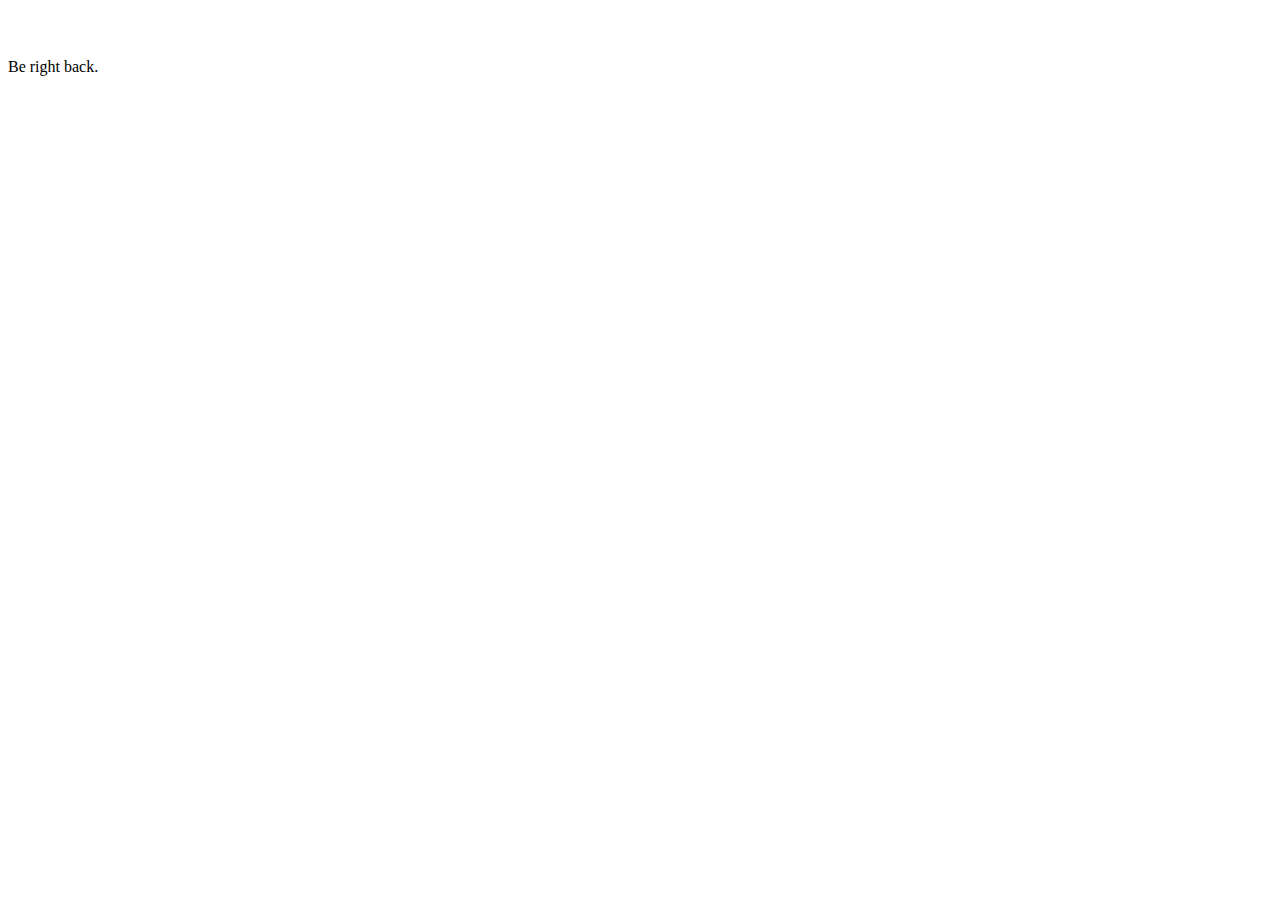
==== index.html @ 2c118b3a "Initial commit" ====
<!DOCTYPE html PUBLIC "-//W3C//DTD XHTML 1.0 Strict//EN"
	"http://www.w3.org/TR/xhtml1/DTD/xhtml1-strict.dtd">
    <html>
    <head>
    <title>katherine imogene hayden</title>
    <meta name="viewport" content="width=device-width, initial-scale=1.0">
	<meta http-equiv="Content-Type" content="text/html; charset=utf-8" />
	<meta name="description" content="personal website of katherine imogene hayden. learn about her professional and personal skills and interests." />
	<meta name="author" content="katherine imogene hayden" />
    <!-- styles -->
    <link href="assets/css/bootstrap.css" rel="stylesheet" media="screen">
		<style>
      body {
        padding-top: 50px; /* 60px to make the container go all the way to the bottom of the topbar */
      }
    </style>

	<!-- fav -->
	<link rel="shortcut icon" href="favicon.ico">
    </head>
    <body>

      Be right back.

    </body>
</html>
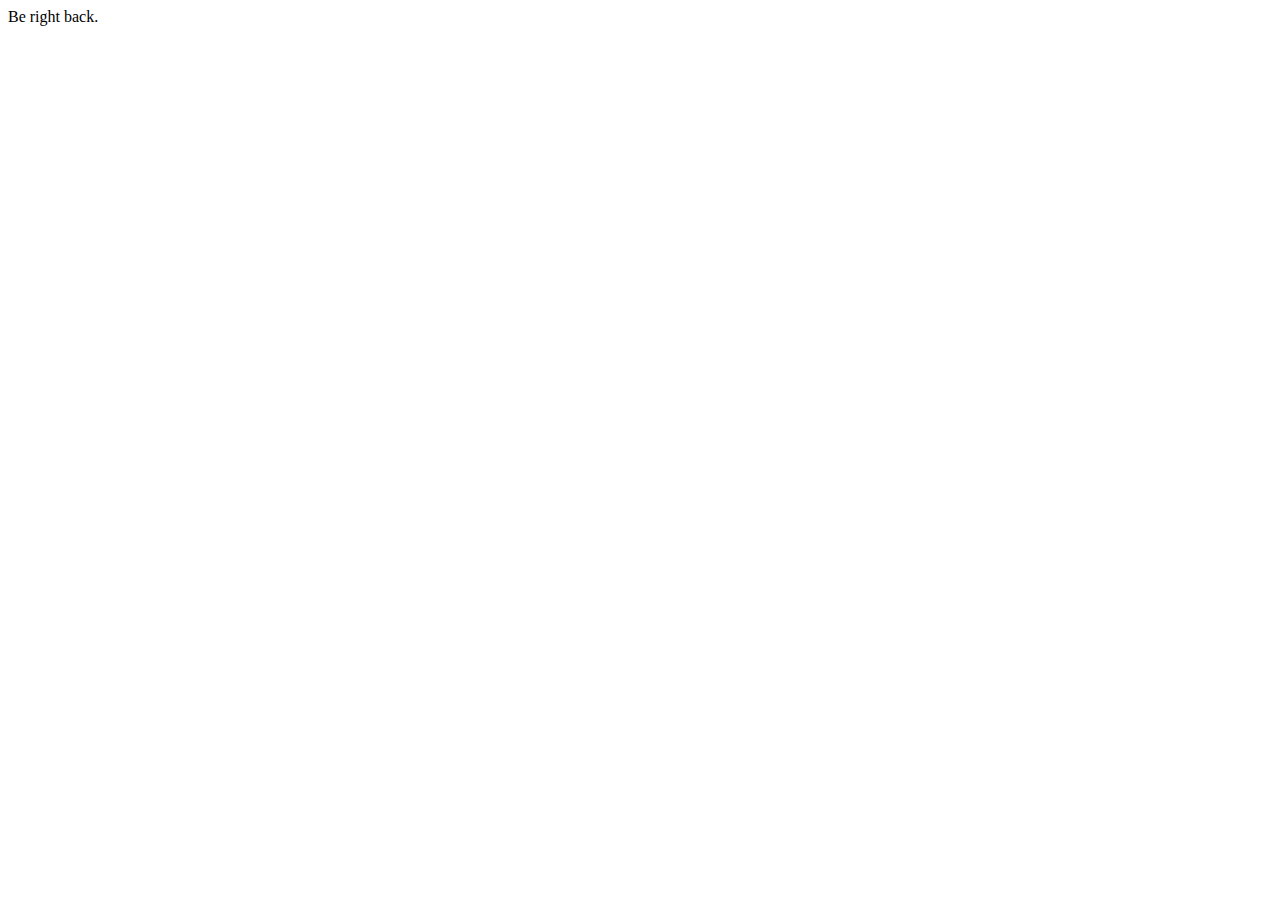
==== commit 65017d2a: "clean up <head> noise" ====
--- a/index.html
+++ b/index.html
@@ -8,16 +8,6 @@
 	<meta http-equiv="Content-Type" content="text/html; charset=utf-8" />
 	<meta name="description" content="personal website of katherine imogene hayden. learn about her professional and personal skills and interests." />
 	<meta name="author" content="katherine imogene hayden" />
-    <!-- styles -->
-    <link href="assets/css/bootstrap.css" rel="stylesheet" media="screen">
-		<style>
-      body {
-        padding-top: 50px; /* 60px to make the container go all the way to the bottom of the topbar */
-      }
-    </style>
-
-	<!-- fav -->
-	<link rel="shortcut icon" href="favicon.ico">
     </head>
     <body>
 
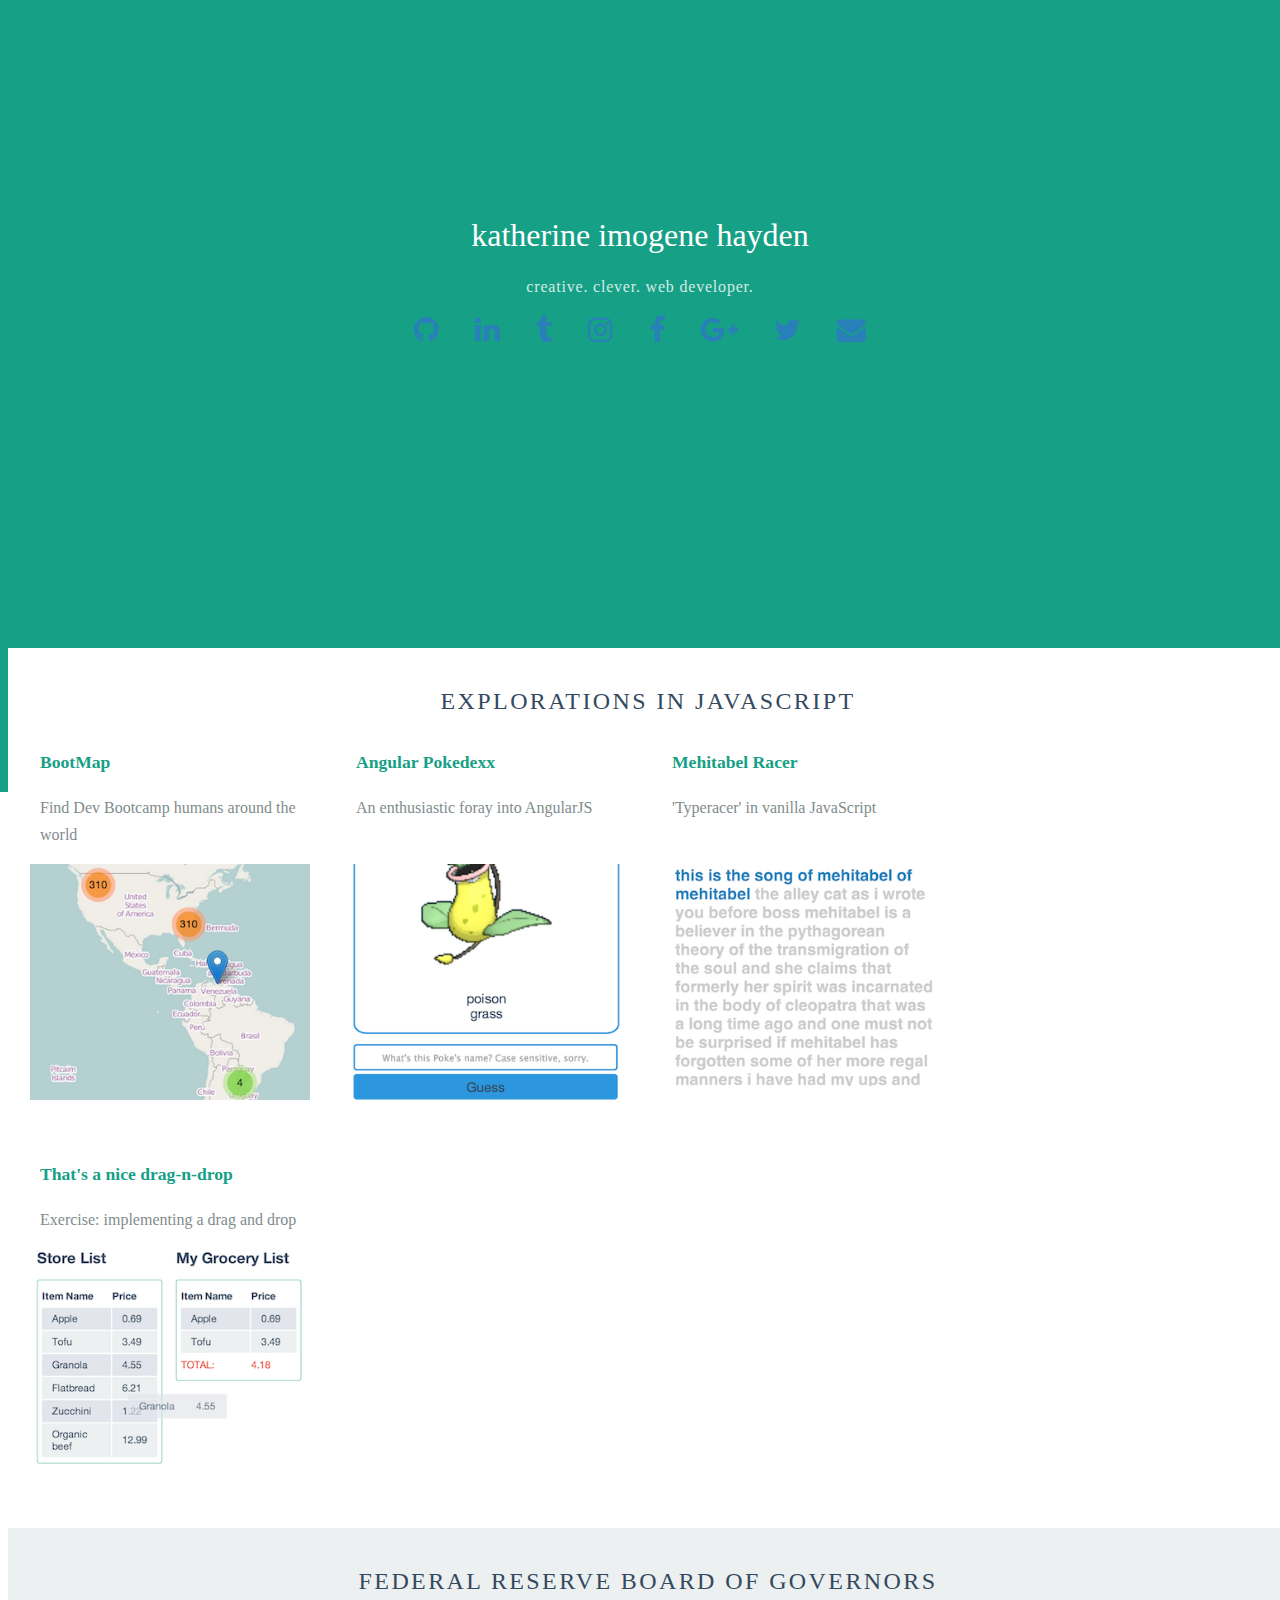
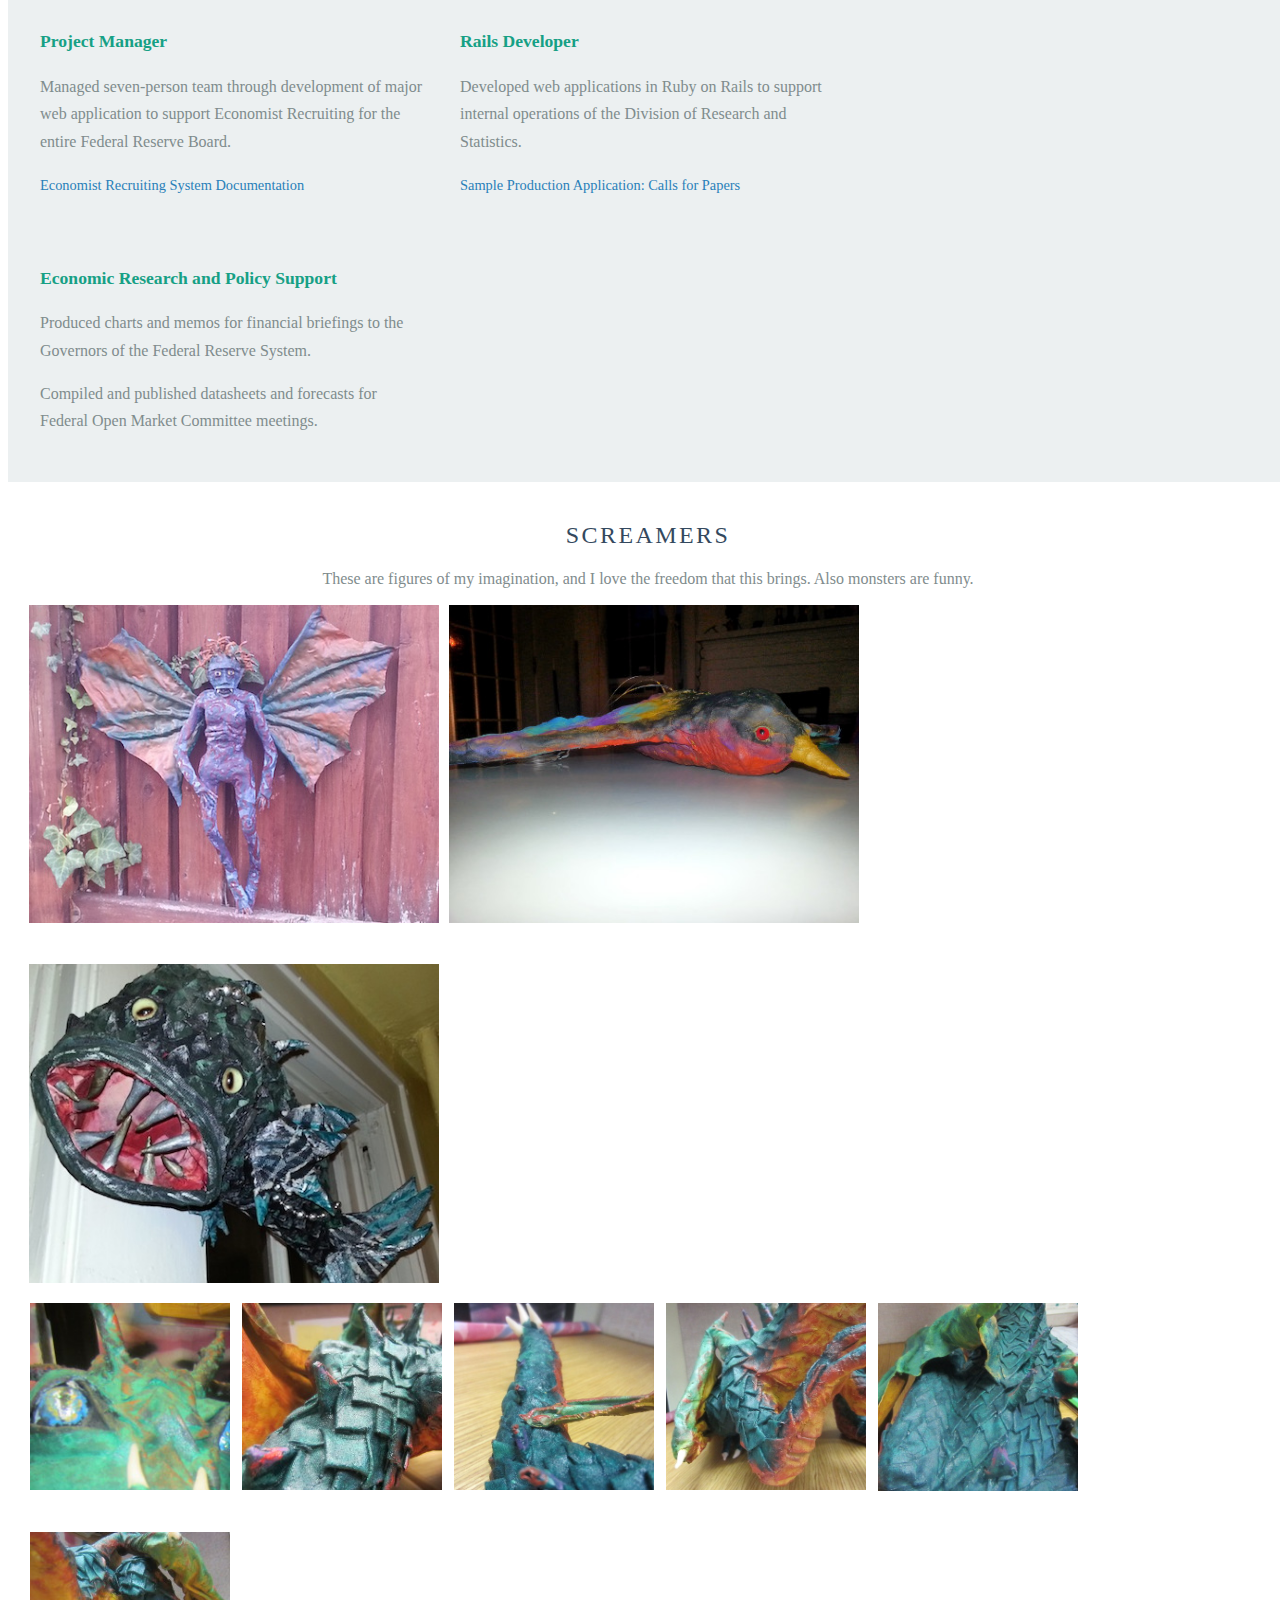
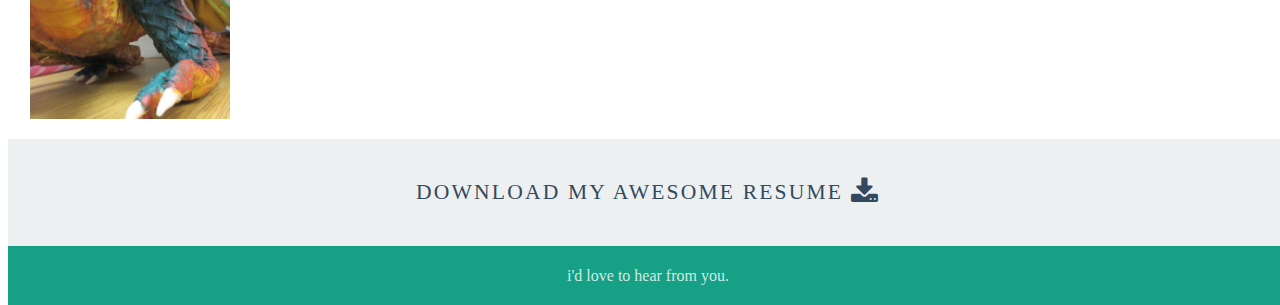
==== commit 289efc64: "rename working 'home' file to default 'index'" ====
--- a/index.html
+++ b/index.html
@@ -1,17 +1,172 @@
-
-    <!DOCTYPE html PUBLIC "-//W3C//DTD XHTML 1.0 Strict//EN"
-	"http://www.w3.org/TR/xhtml1/DTD/xhtml1-strict.dtd">
-    <html>
-    <head>
-    <title>katherine imogene hayden</title>
-    <meta name="viewport" content="width=device-width, initial-scale=1.0">
-	<meta http-equiv="Content-Type" content="text/html; charset=utf-8" />
-	<meta name="description" content="personal website of katherine imogene hayden. learn about her professional and personal skills and interests." />
-	<meta name="author" content="katherine imogene hayden" />
-    </head>
-    <body>
-
-      Be right back.
-
-    </body>
-</html>
+<!doctype html>
+<html lang="en">
+<head>
+    <meta charset="utf-8">
+    <meta name="viewport" content="width=device-width, initial-scale=1.0">
+    <meta name="description" content="katherine imogene hayden. creator. web developer. javascript junkie. ">
+
+    <title>katherine imogene hayden</title>
+
+    <link rel="stylesheet" href="http://yui.yahooapis.com/pure/0.4.2/pure-min.css">
+    <link rel="stylesheet" href="pure-marketing.css">
+    <link rel="stylesheet" href="kih.css">
+
+    <link rel="stylesheet" href="http://netdna.bootstrapcdn.com/font-awesome/4.0.3/css/font-awesome.css">
+
+</head>
+<body>
+
+
+    <div class="splash-container">
+        <div class="splash">
+            <h1 class="splash-head">katherine imogene hayden</h1>
+            <p class="splash-subhead">
+                creative. clever. web developer.
+            </p>
+            <ul>
+                <li><a href="https://github.com/katherineimogene" target='_blank'><i i class='fa fa-github fa-2x'></i></a></li>
+                <li><a href="https://www.linkedin.com/in/katherineimogene" target='_blank'><i i class='fa fa-linkedin fa-2x'></i></a></li>
+                <li><a href="http://katherineimogene.tumblr.com" target='_blank'><i i class='fa fa-tumblr fa-2x'></i></a></li>
+                <li><a href="http://instagram.com/katherineimogene" target='_blank'><i i class='fa fa-instagram fa-2x'></i></a></li>
+                <li><a href="https://www.facebook.com/katherine.hayden.528" target='_blank'><i i class='fa fa-facebook fa-2x'></i></a></li>
+                <li><a href="https://plus.google.com/+KatherineHayden0803" target='_blank'><i i class='fa fa-google-plus fa-2x'></i></a></li>
+                <li><a href="http://twitter.com/kihayden" target='_blank'><i i class='fa fa-twitter fa-2x'></i></a></li>
+                <li><a href="mailto:katherineimogene@gmail.com?subject=toujours gai"><i i class='fa fa-envelope fa-2x'></i></a></li>
+            </ul>
+        </div>
+    </div>
+
+    <div class="content-wrapper">
+
+     <div class="content">
+        <h2 class="content-head is-center shift-up-24">explorations in JavaScript</h2>
+
+        <div class="pure-g">
+            <div class="l-box pure-u-1 pure-u-med-1-2 pure-u-lrg-1-4">
+
+                <h3 class="content-subhead">
+                    BootMap
+                </h3>
+                <p>Find Dev Bootcamp humans around the world</p>
+                <a href="https://github.com/katherineimogene/BootMap"><img  class="screenshot" src="img/american_boots.png" alt="BootMap screenshot"></a>
+
+            </div>
+            <div class="l-box pure-u-1 pure-u-med-1-2 pure-u-lrg-1-4">
+                <h3 class="content-subhead">
+                    Angular Pokedexx
+                </h3>
+                <p>An enthusiastic foray into AngularJS</p>
+                <br>
+                <a href="https://github.com/katherineimogene/pokeangular"><img  class="screenshot" src="img/pokedexx.png" alt="pokedexx screenshot"></a>
+            </div>
+            <div class="l-box pure-u-1 pure-u-med-1-2 pure-u-lrg-1-4">
+                <h3 class="content-subhead">
+                    Mehitabel Racer
+                </h3>
+               <p>'Typeracer' in vanilla JavaScript</p><br>
+                <a href="https://github.com/katherineimogene/mehitabel-racer"><img class="screenshot" src="img/mehitabel.png" alt="typeracer screenshot"></a>
+           </div>
+           <div class="l-box pure-u-1 pure-u-med-1-2 pure-u-lrg-1-4">
+            <h3 class="content-subhead">
+                That's a nice drag-n-drop
+            </h3>
+            <p>
+               Exercise: implementing a drag and drop
+           </p>
+           <a href="https://github.com/katherineimogene/thats-a-nice-drag-n-drop"><img  class="screenshot" src="img/drag_drop_screenshot.png" alt="grocery list code"></a>
+       </div>
+   </div>
+</div>
+
+<div class="content ribbon">
+    <h2 class="content-head is-center shift-up-24">federal reserve board of governors</h2>
+
+    <div class="pure-g">
+        <div class="l-box pure-u-1 pure-u-med-1-2 pure-u-lrg-1-3">
+
+            <h3 class="content-subhead">
+                Project Manager
+            </h3>
+            <p>
+            Managed seven-person team through development of major web application to support Economist Recruiting for the entire Federal Reserve Board.
+            </p>
+            <a href="docs/economist_recruiting_system_documentation.pdf">Economist Recruiting System Documentation</a>
+        </div>
+        <div class="l-box pure-u-1 pure-u-med-1-2 pure-u-lrg-1-3">
+            <h3 class="content-subhead">
+                Rails Developer
+            </h3>
+            <p>
+                Developed web applications in Ruby on Rails to support internal operations of the Division of Research and Statistics.
+            </p>
+            <p><a href="docs/fed_sample_calls_for_papers.pdf">Sample Production Application: Calls for Papers</a></p>
+        </div>
+        <div class="l-box pure-u-1 pure-u-med-1-2 pure-u-lrg-1-3">
+            <h3 class="content-subhead">
+                Economic Research and Policy Support
+            </h3>
+            <p>Produced charts and memos for financial briefings to the Governors of the Federal Reserve System.</p>
+            <p>
+            Compiled and published datasheets and forecasts for Federal Open Market Committee meetings.
+            </p>
+        </div>
+
+    </div>
+</div>
+
+
+
+<div class="content">
+    <h2 class="content-head is-center shift-up-24">Screamers</h2>
+    <p class="screamer-text">These are figures of my imagination, and I love the freedom that this brings. Also monsters are funny. </p>
+
+    <div class="pure-g screamer-strip">
+        <div class="l-box pure-u-1 pure-u-med-1-2 pure-u-lrg-1-3">
+            <img class="showcase" src="img/fence_fairy.jpg">
+        </div>
+        <div class="l-box pure-u-1 pure-u-med-1-2 pure-u-lrg-1-3">
+            <img class="showcase" src="img/birds_eye_view.jpg">
+        </div>
+        <div class="l-box pure-u-1 pure-u-med-1-2 pure-u-lrg-1-3">
+            <img class="showcase" src="img/angler_fish.jpg">
+        </div>
+    </div>
+
+    <div class="pure-g screamer-strip">
+        <div class="l-box pure-u-1 pure-u-med-1-2 pure-u-lrg-1-6">
+            <img class="close-up" src="img/eye_closeup.jpg" alt="dragon eye closeup">
+        </div>
+        <div class="l-box pure-u-1 pure-u-med-1-2 pure-u-lrg-1-6">
+            <img class="close-up"  src="img/scale_closeup.jpg" alt="dragon scale closeup">
+        </div>
+        <div class="l-box pure-u-1 pure-u-med-1-2 pure-u-lrg-1-6">
+           <img class="close-up"  src="img/tail_closeup.jpg" alt="dragon tail closeup">
+       </div>
+       <div class="l-box pure-u-1 pure-u-med-1-2 pure-u-lrg-1-6">
+           <img class="close-up"  src="img/arm_closeup.jpg" alt="dragon arm closeup">
+       </div>
+       <div class="l-box pure-u-1 pure-u-med-1-2 pure-u-lrg-1-6">
+          <img class="close-up"  src="img/backside_closeup.jpg" alt="dragon backside closeup">
+      </div>
+      <div class="l-box pure-u-1 pure-u-med-1-2 pure-u-lrg-1-6">
+        <img class="close-up"  src="img/foot_closeup.jpg" alt="dragon foot closeup">
+    </div>
+</div>
+</div>
+
+<div class="content ribbon">
+    <a href="docs/katherine_imogene_hayden_resume.pdf"><h2 class="content-head is-center shift-up-24 resume">Download my awesome resume <i class="fa fa-download fa-lg"></i></h2></a>
+
+</div>
+
+<div class="footer l-box is-center">
+   i'd love to hear from you.
+</div>
+
+</div>
+
+</body>
+</html>
+
+
+
--- a/pure-marketing.css
+++ b/pure-marketing.css
@@ -0,0 +1,1140 @@
+@media screen and (min-width: 35.5em) {
+    .pure-u-sm-1,
+    .pure-u-sm-1-1,
+    .pure-u-sm-1-2,
+    .pure-u-sm-1-3,
+    .pure-u-sm-2-3,
+    .pure-u-sm-1-4,
+    .pure-u-sm-3-4,
+    .pure-u-sm-1-5,
+    .pure-u-sm-2-5,
+    .pure-u-sm-3-5,
+    .pure-u-sm-4-5,
+    .pure-u-sm-5-5,
+    .pure-u-sm-1-6,
+    .pure-u-sm-5-6,
+    .pure-u-sm-1-8,
+    .pure-u-sm-3-8,
+    .pure-u-sm-5-8,
+    .pure-u-sm-7-8,
+    .pure-u-sm-1-12,
+    .pure-u-sm-5-12,
+    .pure-u-sm-7-12,
+    .pure-u-sm-11-12,
+    .pure-u-sm-1-24,
+    .pure-u-sm-2-24,
+    .pure-u-sm-3-24,
+    .pure-u-sm-4-24,
+    .pure-u-sm-5-24,
+    .pure-u-sm-6-24,
+    .pure-u-sm-7-24,
+    .pure-u-sm-8-24,
+    .pure-u-sm-9-24,
+    .pure-u-sm-10-24,
+    .pure-u-sm-11-24,
+    .pure-u-sm-12-24,
+    .pure-u-sm-13-24,
+    .pure-u-sm-14-24,
+    .pure-u-sm-15-24,
+    .pure-u-sm-16-24,
+    .pure-u-sm-17-24,
+    .pure-u-sm-18-24,
+    .pure-u-sm-19-24,
+    .pure-u-sm-20-24,
+    .pure-u-sm-21-24,
+    .pure-u-sm-22-24,
+    .pure-u-sm-23-24,
+    .pure-u-sm-24-24 {
+        display: inline-block;
+        *display: inline;
+        zoom: 1;
+        letter-spacing: normal;
+        word-spacing: normal;
+        vertical-align: top;
+        text-rendering: auto;
+    }
+
+    .pure-u-sm-1-24 {
+        width: 4.1667%;
+        *width: 4.1357%;
+    }
+
+    .pure-u-sm-1-12,
+    .pure-u-sm-2-24 {
+        width: 8.3333%;
+        *width: 8.3023%;
+    }
+
+    .pure-u-sm-1-8,
+    .pure-u-sm-3-24 {
+        width: 12.5000%;
+        *width: 12.4690%;
+    }
+
+    .pure-u-sm-1-6,
+    .pure-u-sm-4-24 {
+        width: 16.6667%;
+        *width: 16.6357%;
+    }
+
+    .pure-u-sm-1-5 {
+        width: 20%;
+        *width: 19.9690%;
+    }
+
+    .pure-u-sm-5-24 {
+        width: 20.8333%;
+        *width: 20.8023%;
+    }
+
+    .pure-u-sm-1-4,
+    .pure-u-sm-6-24 {
+        width: 25%;
+        *width: 24.9690%;
+    }
+
+    .pure-u-sm-7-24 {
+        width: 29.1667%;
+        *width: 29.1357%;
+    }
+
+    .pure-u-sm-1-3,
+    .pure-u-sm-8-24 {
+        width: 33.3333%;
+        *width: 33.3023%;
+    }
+
+    .pure-u-sm-3-8,
+    .pure-u-sm-9-24 {
+        width: 37.5000%;
+        *width: 37.4690%;
+    }
+
+    .pure-u-sm-2-5 {
+        width: 40%;
+        *width: 39.9690%;
+    }
+
+    .pure-u-sm-5-12,
+    .pure-u-sm-10-24 {
+        width: 41.6667%;
+        *width: 41.6357%;
+    }
+
+    .pure-u-sm-11-24 {
+        width: 45.8333%;
+        *width: 45.8023%;
+    }
+
+    .pure-u-sm-1-2,
+    .pure-u-sm-12-24 {
+        width: 50%;
+        *width: 49.9690%;
+    }
+
+    .pure-u-sm-13-24 {
+        width: 54.1667%;
+        *width: 54.1357%;
+    }
+
+    .pure-u-sm-7-12,
+    .pure-u-sm-14-24 {
+        width: 58.3333%;
+        *width: 58.3023%;
+    }
+
+    .pure-u-sm-3-5 {
+        width: 60%;
+        *width: 59.9690%;
+    }
+
+    .pure-u-sm-5-8,
+    .pure-u-sm-15-24 {
+        width: 62.5000%;
+        *width: 62.4690%;
+    }
+
+    .pure-u-sm-2-3,
+    .pure-u-sm-16-24 {
+        width: 66.6667%;
+        *width: 66.6357%;
+    }
+
+    .pure-u-sm-17-24 {
+        width: 70.8333%;
+        *width: 70.8023%;
+    }
+
+    .pure-u-sm-3-4,
+    .pure-u-sm-18-24 {
+        width: 75%;
+        *width: 74.9690%;
+    }
+
+    .pure-u-sm-19-24 {
+        width: 79.1667%;
+        *width: 79.1357%;
+    }
+
+    .pure-u-sm-4-5 {
+        width: 80%;
+        *width: 79.9690%;
+    }
+
+    .pure-u-sm-5-6,
+    .pure-u-sm-20-24 {
+        width: 83.3333%;
+        *width: 83.3023%;
+    }
+
+    .pure-u-sm-7-8,
+    .pure-u-sm-21-24 {
+        width: 87.5000%;
+        *width: 87.4690%;
+    }
+
+    .pure-u-sm-11-12,
+    .pure-u-sm-22-24 {
+        width: 91.6667%;
+        *width: 91.6357%;
+    }
+
+    .pure-u-sm-23-24 {
+        width: 95.8333%;
+        *width: 95.8023%;
+    }
+
+    .pure-u-sm-1,
+    .pure-u-sm-1-1,
+    .pure-u-sm-5-5,
+    .pure-u-sm-24-24 {
+        width: 100%;
+    }
+}
+
+@media screen and (min-width: 48em) {
+    .pure-u-med-1,
+    .pure-u-med-1-1,
+    .pure-u-med-1-2,
+    .pure-u-med-1-3,
+    .pure-u-med-2-3,
+    .pure-u-med-1-4,
+    .pure-u-med-3-4,
+    .pure-u-med-1-5,
+    .pure-u-med-2-5,
+    .pure-u-med-3-5,
+    .pure-u-med-4-5,
+    .pure-u-med-5-5,
+    .pure-u-med-1-6,
+    .pure-u-med-5-6,
+    .pure-u-med-1-8,
+    .pure-u-med-3-8,
+    .pure-u-med-5-8,
+    .pure-u-med-7-8,
+    .pure-u-med-1-12,
+    .pure-u-med-5-12,
+    .pure-u-med-7-12,
+    .pure-u-med-11-12,
+    .pure-u-med-1-24,
+    .pure-u-med-2-24,
+    .pure-u-med-3-24,
+    .pure-u-med-4-24,
+    .pure-u-med-5-24,
+    .pure-u-med-6-24,
+    .pure-u-med-7-24,
+    .pure-u-med-8-24,
+    .pure-u-med-9-24,
+    .pure-u-med-10-24,
+    .pure-u-med-11-24,
+    .pure-u-med-12-24,
+    .pure-u-med-13-24,
+    .pure-u-med-14-24,
+    .pure-u-med-15-24,
+    .pure-u-med-16-24,
+    .pure-u-med-17-24,
+    .pure-u-med-18-24,
+    .pure-u-med-19-24,
+    .pure-u-med-20-24,
+    .pure-u-med-21-24,
+    .pure-u-med-22-24,
+    .pure-u-med-23-24,
+    .pure-u-med-24-24 {
+        display: inline-block;
+        *display: inline;
+        zoom: 1;
+        letter-spacing: normal;
+        word-spacing: normal;
+        vertical-align: top;
+        text-rendering: auto;
+    }
+
+    .pure-u-med-1-24 {
+        width: 4.1667%;
+        *width: 4.1357%;
+    }
+
+    .pure-u-med-1-12,
+    .pure-u-med-2-24 {
+        width: 8.3333%;
+        *width: 8.3023%;
+    }
+
+    .pure-u-med-1-8,
+    .pure-u-med-3-24 {
+        width: 12.5000%;
+        *width: 12.4690%;
+    }
+
+    .pure-u-med-1-6,
+    .pure-u-med-4-24 {
+        width: 16.6667%;
+        *width: 16.6357%;
+    }
+
+    .pure-u-med-1-5 {
+        width: 20%;
+        *width: 19.9690%;
+    }
+
+    .pure-u-med-5-24 {
+        width: 20.8333%;
+        *width: 20.8023%;
+    }
+
+    .pure-u-med-1-4,
+    .pure-u-med-6-24 {
+        width: 25%;
+        *width: 24.9690%;
+    }
+
+    .pure-u-med-7-24 {
+        width: 29.1667%;
+        *width: 29.1357%;
+    }
+
+    .pure-u-med-1-3,
+    .pure-u-med-8-24 {
+        width: 33.3333%;
+        *width: 33.3023%;
+    }
+
+    .pure-u-med-3-8,
+    .pure-u-med-9-24 {
+        width: 37.5000%;
+        *width: 37.4690%;
+    }
+
+    .pure-u-med-2-5 {
+        width: 40%;
+        *width: 39.9690%;
+    }
+
+    .pure-u-med-5-12,
+    .pure-u-med-10-24 {
+        width: 41.6667%;
+        *width: 41.6357%;
+    }
+
+    .pure-u-med-11-24 {
+        width: 45.8333%;
+        *width: 45.8023%;
+    }
+
+    .pure-u-med-1-2,
+    .pure-u-med-12-24 {
+        width: 50%;
+        *width: 49.9690%;
+    }
+
+    .pure-u-med-13-24 {
+        width: 54.1667%;
+        *width: 54.1357%;
+    }
+
+    .pure-u-med-7-12,
+    .pure-u-med-14-24 {
+        width: 58.3333%;
+        *width: 58.3023%;
+    }
+
+    .pure-u-med-3-5 {
+        width: 60%;
+        *width: 59.9690%;
+    }
+
+    .pure-u-med-5-8,
+    .pure-u-med-15-24 {
+        width: 62.5000%;
+        *width: 62.4690%;
+    }
+
+    .pure-u-med-2-3,
+    .pure-u-med-16-24 {
+        width: 66.6667%;
+        *width: 66.6357%;
+    }
+
+    .pure-u-med-17-24 {
+        width: 70.8333%;
+        *width: 70.8023%;
+    }
+
+    .pure-u-med-3-4,
+    .pure-u-med-18-24 {
+        width: 75%;
+        *width: 74.9690%;
+    }
+
+    .pure-u-med-19-24 {
+        width: 79.1667%;
+        *width: 79.1357%;
+    }
+
+    .pure-u-med-4-5 {
+        width: 80%;
+        *width: 79.9690%;
+    }
+
+    .pure-u-med-5-6,
+    .pure-u-med-20-24 {
+        width: 83.3333%;
+        *width: 83.3023%;
+    }
+
+    .pure-u-med-7-8,
+    .pure-u-med-21-24 {
+        width: 87.5000%;
+        *width: 87.4690%;
+    }
+
+    .pure-u-med-11-12,
+    .pure-u-med-22-24 {
+        width: 91.6667%;
+        *width: 91.6357%;
+    }
+
+    .pure-u-med-23-24 {
+        width: 95.8333%;
+        *width: 95.8023%;
+    }
+
+    .pure-u-med-1,
+    .pure-u-med-1-1,
+    .pure-u-med-5-5,
+    .pure-u-med-24-24 {
+        width: 100%;
+    }
+}
+
+@media screen and (min-width: 58em) {
+    .pure-u-lrg-1,
+    .pure-u-lrg-1-1,
+    .pure-u-lrg-1-2,
+    .pure-u-lrg-1-3,
+    .pure-u-lrg-2-3,
+    .pure-u-lrg-1-4,
+    .pure-u-lrg-3-4,
+    .pure-u-lrg-1-5,
+    .pure-u-lrg-2-5,
+    .pure-u-lrg-3-5,
+    .pure-u-lrg-4-5,
+    .pure-u-lrg-5-5,
+    .pure-u-lrg-1-6,
+    .pure-u-lrg-5-6,
+    .pure-u-lrg-1-8,
+    .pure-u-lrg-3-8,
+    .pure-u-lrg-5-8,
+    .pure-u-lrg-7-8,
+    .pure-u-lrg-1-12,
+    .pure-u-lrg-5-12,
+    .pure-u-lrg-7-12,
+    .pure-u-lrg-11-12,
+    .pure-u-lrg-1-24,
+    .pure-u-lrg-2-24,
+    .pure-u-lrg-3-24,
+    .pure-u-lrg-4-24,
+    .pure-u-lrg-5-24,
+    .pure-u-lrg-6-24,
+    .pure-u-lrg-7-24,
+    .pure-u-lrg-8-24,
+    .pure-u-lrg-9-24,
+    .pure-u-lrg-10-24,
+    .pure-u-lrg-11-24,
+    .pure-u-lrg-12-24,
+    .pure-u-lrg-13-24,
+    .pure-u-lrg-14-24,
+    .pure-u-lrg-15-24,
+    .pure-u-lrg-16-24,
+    .pure-u-lrg-17-24,
+    .pure-u-lrg-18-24,
+    .pure-u-lrg-19-24,
+    .pure-u-lrg-20-24,
+    .pure-u-lrg-21-24,
+    .pure-u-lrg-22-24,
+    .pure-u-lrg-23-24,
+    .pure-u-lrg-24-24 {
+        display: inline-block;
+        *display: inline;
+        zoom: 1;
+        letter-spacing: normal;
+        word-spacing: normal;
+        vertical-align: top;
+        text-rendering: auto;
+    }
+
+    .pure-u-lrg-1-24 {
+        width: 4.1667%;
+        *width: 4.1357%;
+    }
+
+    .pure-u-lrg-1-12,
+    .pure-u-lrg-2-24 {
+        width: 8.3333%;
+        *width: 8.3023%;
+    }
+
+    .pure-u-lrg-1-8,
+    .pure-u-lrg-3-24 {
+        width: 12.5000%;
+        *width: 12.4690%;
+    }
+
+    .pure-u-lrg-1-6,
+    .pure-u-lrg-4-24 {
+        width: 16.6667%;
+        *width: 16.6357%;
+    }
+
+    .pure-u-lrg-1-5 {
+        width: 20%;
+        *width: 19.9690%;
+    }
+
+    .pure-u-lrg-5-24 {
+        width: 20.8333%;
+        *width: 20.8023%;
+    }
+
+    .pure-u-lrg-1-4,
+    .pure-u-lrg-6-24 {
+        width: 25%;
+        *width: 24.9690%;
+    }
+
+    .pure-u-lrg-7-24 {
+        width: 29.1667%;
+        *width: 29.1357%;
+    }
+
+    .pure-u-lrg-1-3,
+    .pure-u-lrg-8-24 {
+        width: 33.3333%;
+        *width: 33.3023%;
+    }
+
+    .pure-u-lrg-3-8,
+    .pure-u-lrg-9-24 {
+        width: 37.5000%;
+        *width: 37.4690%;
+    }
+
+    .pure-u-lrg-2-5 {
+        width: 40%;
+        *width: 39.9690%;
+    }
+
+    .pure-u-lrg-5-12,
+    .pure-u-lrg-10-24 {
+        width: 41.6667%;
+        *width: 41.6357%;
+    }
+
+    .pure-u-lrg-11-24 {
+        width: 45.8333%;
+        *width: 45.8023%;
+    }
+
+    .pure-u-lrg-1-2,
+    .pure-u-lrg-12-24 {
+        width: 50%;
+        *width: 49.9690%;
+    }
+
+    .pure-u-lrg-13-24 {
+        width: 54.1667%;
+        *width: 54.1357%;
+    }
+
+    .pure-u-lrg-7-12,
+    .pure-u-lrg-14-24 {
+        width: 58.3333%;
+        *width: 58.3023%;
+    }
+
+    .pure-u-lrg-3-5 {
+        width: 60%;
+        *width: 59.9690%;
+    }
+
+    .pure-u-lrg-5-8,
+    .pure-u-lrg-15-24 {
+        width: 62.5000%;
+        *width: 62.4690%;
+    }
+
+    .pure-u-lrg-2-3,
+    .pure-u-lrg-16-24 {
+        width: 66.6667%;
+        *width: 66.6357%;
+    }
+
+    .pure-u-lrg-17-24 {
+        width: 70.8333%;
+        *width: 70.8023%;
+    }
+
+    .pure-u-lrg-3-4,
+    .pure-u-lrg-18-24 {
+        width: 75%;
+        *width: 74.9690%;
+    }
+
+    .pure-u-lrg-19-24 {
+        width: 79.1667%;
+        *width: 79.1357%;
+    }
+
+    .pure-u-lrg-4-5 {
+        width: 80%;
+        *width: 79.9690%;
+    }
+
+    .pure-u-lrg-5-6,
+    .pure-u-lrg-20-24 {
+        width: 83.3333%;
+        *width: 83.3023%;
+    }
+
+    .pure-u-lrg-7-8,
+    .pure-u-lrg-21-24 {
+        width: 87.5000%;
+        *width: 87.4690%;
+    }
+
+    .pure-u-lrg-11-12,
+    .pure-u-lrg-22-24 {
+        width: 91.6667%;
+        *width: 91.6357%;
+    }
+
+    .pure-u-lrg-23-24 {
+        width: 95.8333%;
+        *width: 95.8023%;
+    }
+
+    .pure-u-lrg-1,
+    .pure-u-lrg-1-1,
+    .pure-u-lrg-5-5,
+    .pure-u-lrg-24-24 {
+        width: 100%;
+    }
+}
+
+@media screen and (min-width: 75em) {
+    .pure-u-xl-1,
+    .pure-u-xl-1-1,
+    .pure-u-xl-1-2,
+    .pure-u-xl-1-3,
+    .pure-u-xl-2-3,
+    .pure-u-xl-1-4,
+    .pure-u-xl-3-4,
+    .pure-u-xl-1-5,
+    .pure-u-xl-2-5,
+    .pure-u-xl-3-5,
+    .pure-u-xl-4-5,
+    .pure-u-xl-5-5,
+    .pure-u-xl-1-6,
+    .pure-u-xl-5-6,
+    .pure-u-xl-1-8,
+    .pure-u-xl-3-8,
+    .pure-u-xl-5-8,
+    .pure-u-xl-7-8,
+    .pure-u-xl-1-12,
+    .pure-u-xl-5-12,
+    .pure-u-xl-7-12,
+    .pure-u-xl-11-12,
+    .pure-u-xl-1-24,
+    .pure-u-xl-2-24,
+    .pure-u-xl-3-24,
+    .pure-u-xl-4-24,
+    .pure-u-xl-5-24,
+    .pure-u-xl-6-24,
+    .pure-u-xl-7-24,
+    .pure-u-xl-8-24,
+    .pure-u-xl-9-24,
+    .pure-u-xl-10-24,
+    .pure-u-xl-11-24,
+    .pure-u-xl-12-24,
+    .pure-u-xl-13-24,
+    .pure-u-xl-14-24,
+    .pure-u-xl-15-24,
+    .pure-u-xl-16-24,
+    .pure-u-xl-17-24,
+    .pure-u-xl-18-24,
+    .pure-u-xl-19-24,
+    .pure-u-xl-20-24,
+    .pure-u-xl-21-24,
+    .pure-u-xl-22-24,
+    .pure-u-xl-23-24,
+    .pure-u-xl-24-24 {
+        display: inline-block;
+        *display: inline;
+        zoom: 1;
+        letter-spacing: normal;
+        word-spacing: normal;
+        vertical-align: top;
+        text-rendering: auto;
+    }
+
+    .pure-u-xl-1-24 {
+        width: 4.1667%;
+        *width: 4.1357%;
+    }
+
+    .pure-u-xl-1-12,
+    .pure-u-xl-2-24 {
+        width: 8.3333%;
+        *width: 8.3023%;
+    }
+
+    .pure-u-xl-1-8,
+    .pure-u-xl-3-24 {
+        width: 12.5000%;
+        *width: 12.4690%;
+    }
+
+    .pure-u-xl-1-6,
+    .pure-u-xl-4-24 {
+        width: 16.6667%;
+        *width: 16.6357%;
+    }
+
+    .pure-u-xl-1-5 {
+        width: 20%;
+        *width: 19.9690%;
+    }
+
+    .pure-u-xl-5-24 {
+        width: 20.8333%;
+        *width: 20.8023%;
+    }
+
+    .pure-u-xl-1-4,
+    .pure-u-xl-6-24 {
+        width: 25%;
+        *width: 24.9690%;
+    }
+
+    .pure-u-xl-7-24 {
+        width: 29.1667%;
+        *width: 29.1357%;
+    }
+
+    .pure-u-xl-1-3,
+    .pure-u-xl-8-24 {
+        width: 33.3333%;
+        *width: 33.3023%;
+    }
+
+    .pure-u-xl-3-8,
+    .pure-u-xl-9-24 {
+        width: 37.5000%;
+        *width: 37.4690%;
+    }
+
+    .pure-u-xl-2-5 {
+        width: 40%;
+        *width: 39.9690%;
+    }
+
+    .pure-u-xl-5-12,
+    .pure-u-xl-10-24 {
+        width: 41.6667%;
+        *width: 41.6357%;
+    }
+
+    .pure-u-xl-11-24 {
+        width: 45.8333%;
+        *width: 45.8023%;
+    }
+
+    .pure-u-xl-1-2,
+    .pure-u-xl-12-24 {
+        width: 50%;
+        *width: 49.9690%;
+    }
+
+    .pure-u-xl-13-24 {
+        width: 54.1667%;
+        *width: 54.1357%;
+    }
+
+    .pure-u-xl-7-12,
+    .pure-u-xl-14-24 {
+        width: 58.3333%;
+        *width: 58.3023%;
+    }
+
+    .pure-u-xl-3-5 {
+        width: 60%;
+        *width: 59.9690%;
+    }
+
+    .pure-u-xl-5-8,
+    .pure-u-xl-15-24 {
+        width: 62.5000%;
+        *width: 62.4690%;
+    }
+
+    .pure-u-xl-2-3,
+    .pure-u-xl-16-24 {
+        width: 66.6667%;
+        *width: 66.6357%;
+    }
+
+    .pure-u-xl-17-24 {
+        width: 70.8333%;
+        *width: 70.8023%;
+    }
+
+    .pure-u-xl-3-4,
+    .pure-u-xl-18-24 {
+        width: 75%;
+        *width: 74.9690%;
+    }
+
+    .pure-u-xl-19-24 {
+        width: 79.1667%;
+        *width: 79.1357%;
+    }
+
+    .pure-u-xl-4-5 {
+        width: 80%;
+        *width: 79.9690%;
+    }
+
+    .pure-u-xl-5-6,
+    .pure-u-xl-20-24 {
+        width: 83.3333%;
+        *width: 83.3023%;
+    }
+
+    .pure-u-xl-7-8,
+    .pure-u-xl-21-24 {
+        width: 87.5000%;
+        *width: 87.4690%;
+    }
+
+    .pure-u-xl-11-12,
+    .pure-u-xl-22-24 {
+        width: 91.6667%;
+        *width: 91.6357%;
+    }
+
+    .pure-u-xl-23-24 {
+        width: 95.8333%;
+        *width: 95.8023%;
+    }
+
+    .pure-u-xl-1,
+    .pure-u-xl-1-1,
+    .pure-u-xl-5-5,
+    .pure-u-xl-24-24 {
+        width: 100%;
+    }
+}
+* {
+    -webkit-box-sizing: border-box;
+    -moz-box-sizing: border-box;
+    box-sizing: border-box;
+}
+
+/*
+ * -- BASE STYLES --
+ * Most of these are inherited from Base, but I want to change a few.
+ */
+body {
+    line-height: 1.7em;
+    color: #7f8c8d;
+    font-size: 13px;
+}
+
+h1,
+h2,
+h3,
+h4,
+h5,
+h6,
+label {
+    color: #34495e;
+}
+
+.pure-img-responsive {
+    max-width: 100%;
+    height: auto;
+}
+
+/*
+ * -- LAYOUT STYLES --
+ * These are some useful classes which I will need
+ */
+.l-box {
+    padding: 1em;
+}
+
+.l-box-lrg {
+    padding: 2em;
+    border-bottom: 1px solid rgba(0,0,0,0.1);
+}
+
+.is-center {
+    text-align: center;
+}
+
+
+
+/*
+ * -- PURE FORM STYLES --
+ * Style the form inputs and labels
+ */
+.pure-form label {
+    margin: 1em 0 0;
+    font-weight: bold;
+    font-size: 100%;
+}
+
+.pure-form input[type] {
+    border: 2px solid #ddd;
+    box-shadow: none;
+    font-size: 100%;
+    width: 100%;
+    margin-bottom: 1em;
+}
+
+/*
+ * -- PURE BUTTON STYLES --
+ * I want my pure-button elements to look a little different
+ */
+.pure-button {
+    background-color: #1f8dd6;
+    color: white;
+    padding: 0.5em 2em;
+    border-radius: 5px;
+}
+
+a.pure-button-primary {
+    background: white;
+    color: #1f8dd6;
+    border-radius: 5px;
+    font-size: 120%;
+}
+
+
+/*
+ * -- MENU STYLES --
+ * I want to customize how my .pure-menu looks at the top of the page
+ */
+
+.home-menu {
+    padding: 0.5em;
+    text-align: center;
+    box-shadow: 0 1px 1px rgba(0,0,0, 0.10);
+}
+.home-menu.pure-menu-open {
+    background: #2d3e50;
+}
+.pure-menu.pure-menu-open.pure-menu-fixed {
+    /* Fixed menus normally have a border at the bottom. */
+    border-bottom: none;
+    /* I need a higher z-index here because of the scroll-over effect. */
+    z-index: 4;
+}
+
+.home-menu .pure-menu-heading {
+    color: white;
+    font-weight: 400;
+    font-size: 120%;
+}
+
+.home-menu .pure-menu-selected a {
+    color: white;
+}
+
+.home-menu a {
+    color: #6FBEF3;
+}
+.home-menu li a:hover,
+.home-menu li a:focus {
+    background: none;
+    border: none;
+    color: #AECFE5;
+}
+
+
+/*
+ * -- SPLASH STYLES --
+ * This is the blue top section that appears on the page.
+ */
+
+.splash-container {
+    background: #16a085;
+    z-index: 1;
+    overflow: hidden;
+    /* The following styles are required for the "scroll-over" effect */
+    width: 100%;
+    height: 88%;
+    top: 0;
+    left: 0;
+    position: fixed !important;
+}
+
+.splash {
+    /* absolute center .splash within .splash-container */
+    width: 80%;
+    height: 50%;
+    margin: auto;
+    position: absolute;
+    top: 0; left: 0; bottom: 0; right: 0;
+    text-align: center;
+    /*text-transform: uppercase;*/
+}
+
+/* This is the main heading that appears on the blue section */
+.splash-head {
+    font-size: 20px;
+    font-weight: bold;
+    color: white;
+    padding: 1em;
+    font-weight: 100;
+    border-radius: 5px;
+    line-height: 1em;
+}
+
+/* This is the subheading that appears on the blue section */
+.splash-subhead {
+    color: white;
+    letter-spacing: 0.05em;
+    opacity: 0.8;
+}
+
+/*
+ * -- CONTENT STYLES --
+ * This represents the content area (everything below the blue section)
+ */
+.content-wrapper {
+    /* These styles are required for the "scroll-over" effect */
+    position: absolute;
+    top: 72%;
+    width: 100%;
+    min-height: 12%;
+    z-index: 2;
+    background: white;
+
+}
+
+/* This is the class used for the main content headers (<h2>) */
+.content-head {
+    font-weight: 400;
+    text-transform: uppercase;
+    letter-spacing: 0.1em;
+    margin: 2em 0 1em;
+}
+
+/* This is a modifier class used when the content-head is inside a ribbon */
+.content-head-ribbon {
+    color: white;
+}
+
+/* This is the class used for the content sub-headers (<h3>) */
+.content-subhead {
+    color: #16a085;
+}
+
+.content-subhead i {
+    margin-right: 7px;
+}
+
+/* This is the class used for the dark-background areas. */
+.ribbon {
+    background: #ecf0f1;
+    color: #aaa;
+}
+
+/* This is the class used for the footer */
+.footer {
+    background: #16a085;
+    color: rgba(255, 255, 255, .8);
+}
+
+
+/*
+ * -- TABLET (AND UP) MEDIA QUERIES --
+ * On tablets and other medium-sized devices, we want to customize some
+ * of the mobile styles.
+ */
+@media (min-width: 48em) {
+
+    /* We increase the body font size */
+    body {
+        font-size: 16px;
+    }
+    /* We want to give the content area some more padding */
+    .content {
+        padding: 1em;
+    }
+
+    /* We can align the menu header to the left, but float the
+    menu items to the right. */
+    .home-menu {
+        text-align: left;
+    }
+        .home-menu ul {
+            float: right;
+        }
+
+    /* We increase the height of the splash-container */
+/*    .splash-container {
+        height: 500px;
+    }*/
+
+    /* We decrease the width of the .splash, since we have more width
+    to work with */
+    .splash {
+        width: 50%;
+        height: 50%;
+    }
+
+    .splash-head {
+        font-size: 200%;
+    }
+
+
+    /* We remove the border-separator assigned to .l-box-lrg */
+    .l-box-lrg {
+        border: none;
+    }
+
+}
+
+/*
+ * -- DESKTOP (AND UP) MEDIA QUERIES --
+ * On desktops and other large devices, we want to over-ride some
+ * of the mobile and tablet styles.
+ */
+@media (min-width: 78em) {
+    /* We increase the header font size even more */
+    .splash-head {
+        font-size: 200%;
+    }
+}
+
--- a/kih.css
+++ b/kih.css
@@ -0,0 +1,89 @@
+ul {
+  padding-left: 0;
+}
+li:first-child {
+  padding-left: 0;
+}
+li {
+  display: inline;
+  padding-left: 5%;
+}
+h1.splash-head {
+  padding: 0;
+}
+
+img.close-up{
+  margin-left: -10px;
+  max-width: 200px;
+}
+
+img.screenshot {
+  max-width: 280px;
+  margin-left: -10px;
+}
+
+img.showcase{
+  margin-left: -11px;
+  max-width: 410px;
+}
+
+.screamer-strip{
+  margin: -20px 0;
+}
+
+h2.shift-up-24 {
+  margin-top: 24px;
+}
+
+.content-head {
+  margin-bottom: 0;
+}
+
+.resume {
+  margin-bottom: 24px;
+}
+
+.screamer-text {
+  text-align: center;
+}
+
+p {
+    color: #7f8c8d;
+}
+
+a {
+    color: #2980b9;
+    font-size: .9em;
+    text-decoration: none;
+}
+
+a:hover {
+  color: #e74c3c;
+}
+/*
+a:visited {
+  color: #2980b9;
+}
+*/
+.footer {
+    background: #16a085;
+    color: rgba(255, 255, 255, .8);
+}
+
+.ribbon {
+    background: #ecf0f1;
+    color: #aaa;
+}
+
+h3 {
+  font-size: 1.1em;
+}
+
+p.calls {
+  padding-top: 27px;
+}
+
+h2.resume:hover {
+  color: #e74c3c;
+}
+
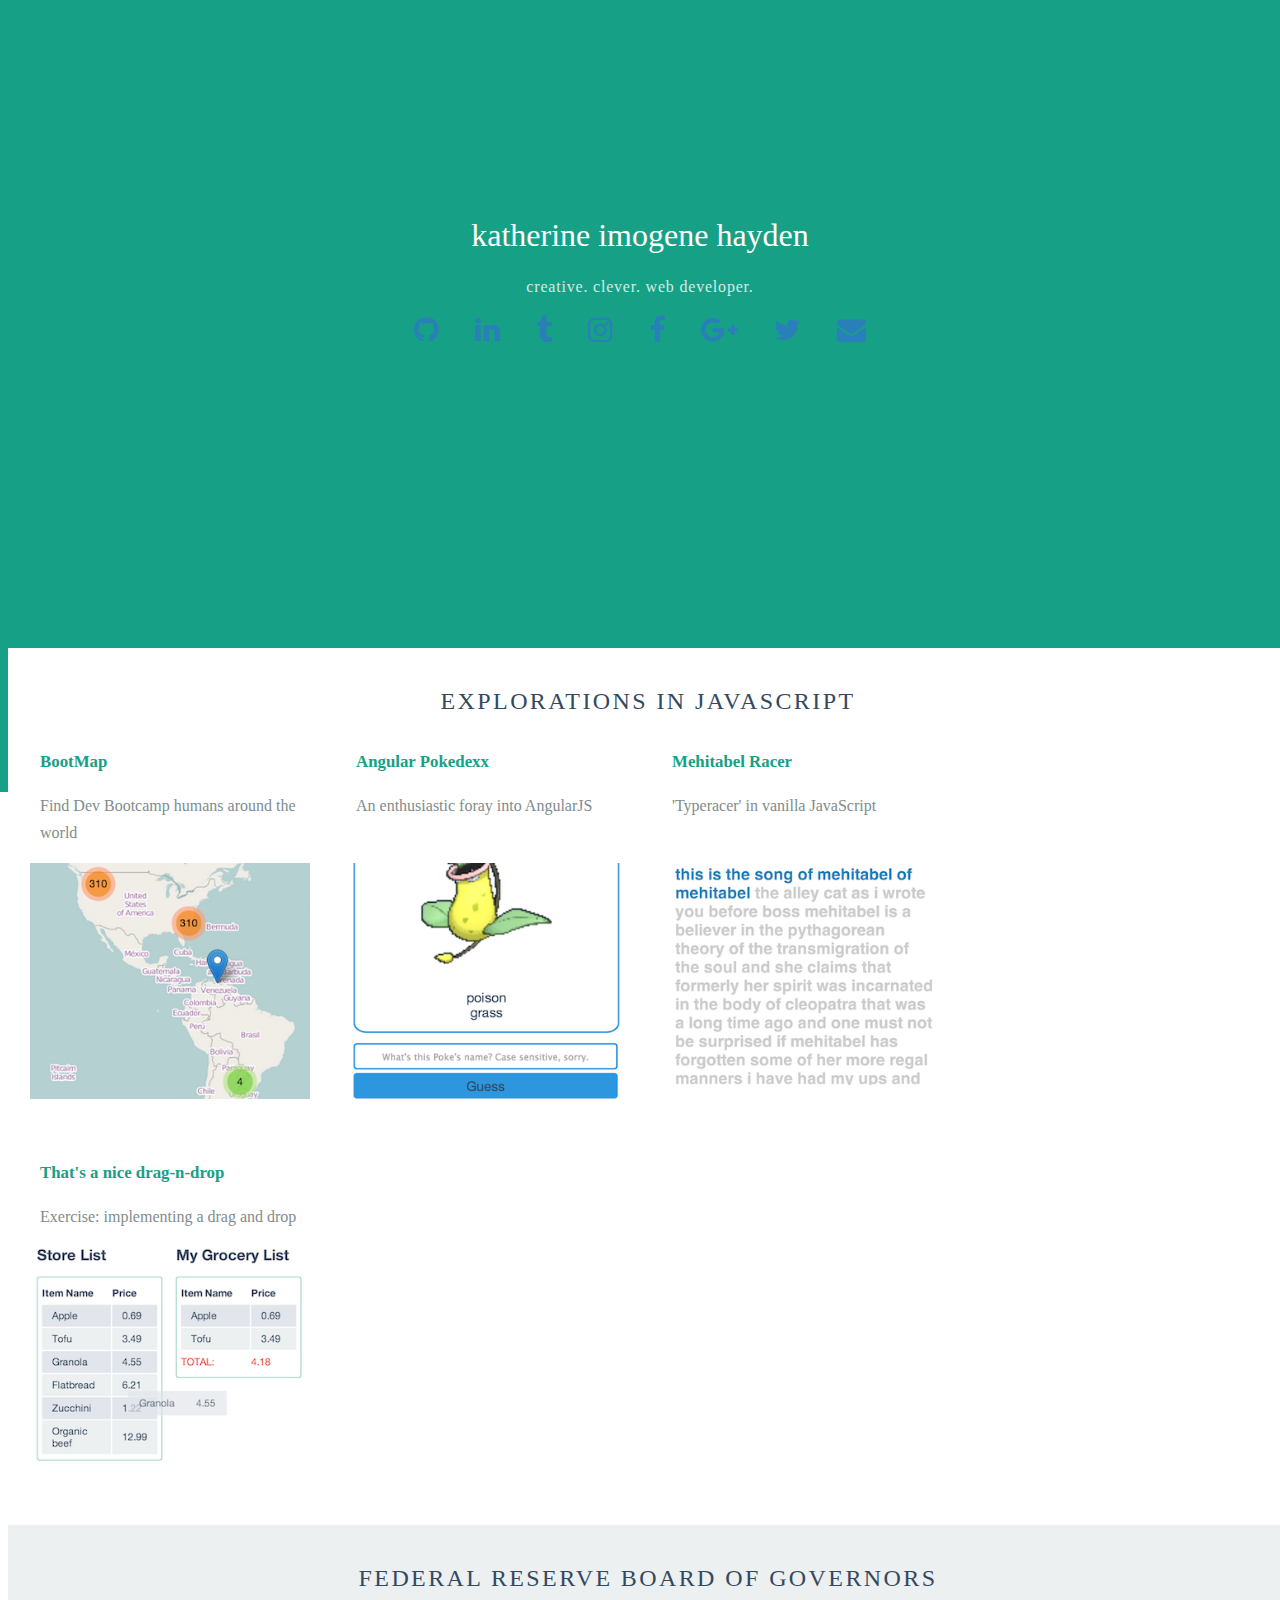
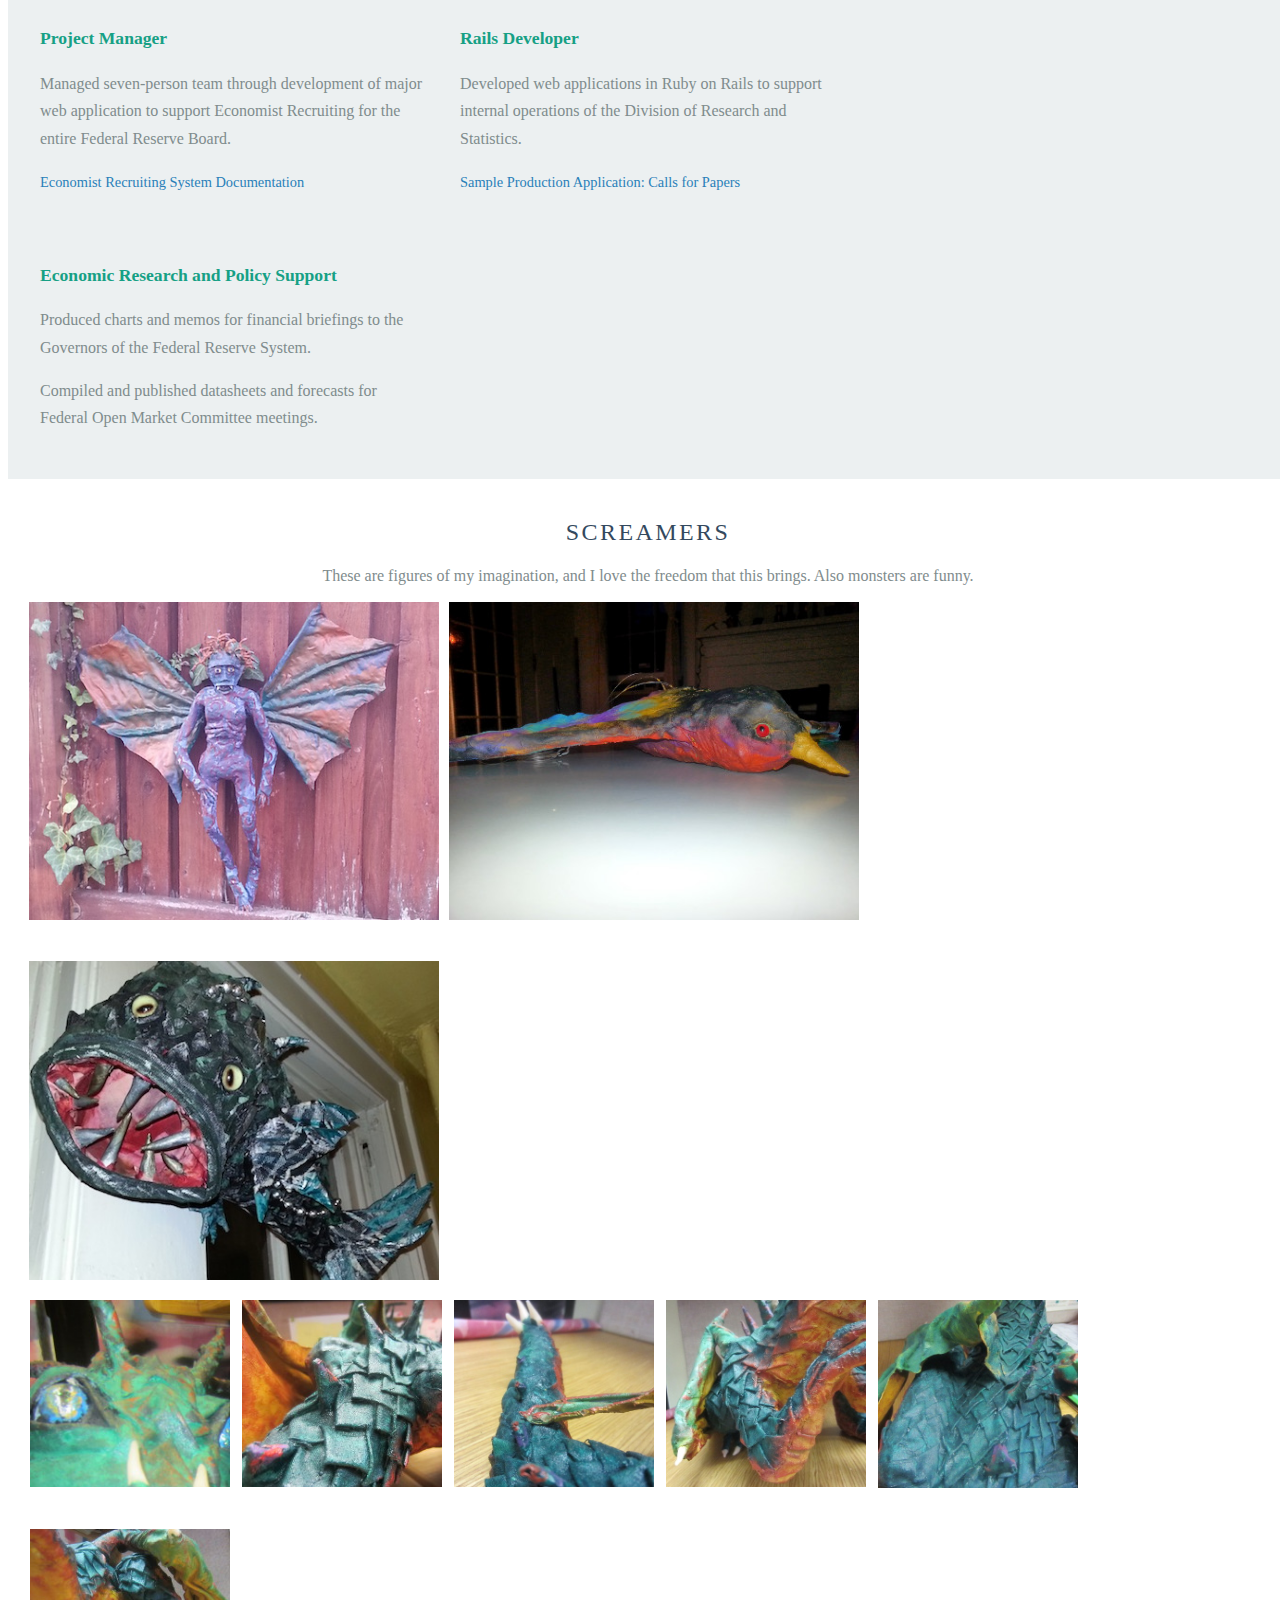
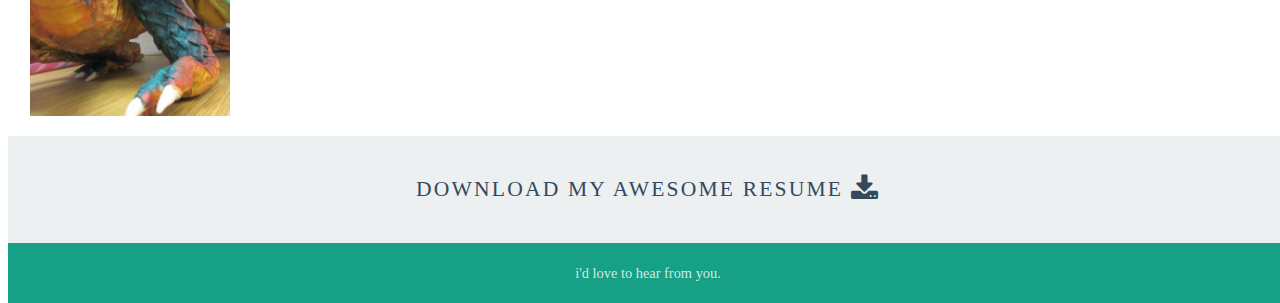
==== commit 56ac28b2: "adds links to project headers and footer text" ====
--- a/index.html
+++ b/index.html
@@ -43,33 +43,24 @@
 
         <div class="pure-g">
             <div class="l-box pure-u-1 pure-u-med-1-2 pure-u-lrg-1-4">
-
-                <h3 class="content-subhead">
-                    BootMap
-                </h3>
+                <a href="https://github.com/katherineimogene/BootMap"><h3 class="content-subhead js">BootMap</h3></a>
                 <p>Find Dev Bootcamp humans around the world</p>
                 <a href="https://github.com/katherineimogene/BootMap"><img  class="screenshot" src="img/american_boots.png" alt="BootMap screenshot"></a>
 
             </div>
             <div class="l-box pure-u-1 pure-u-med-1-2 pure-u-lrg-1-4">
-                <h3 class="content-subhead">
-                    Angular Pokedexx
-                </h3>
+                <a href="https://github.com/katherineimogene/pokeangular"><h3 class="content-subhead js">Angular Pokedexx</h3></a>
                 <p>An enthusiastic foray into AngularJS</p>
                 <br>
                 <a href="https://github.com/katherineimogene/pokeangular"><img  class="screenshot" src="img/pokedexx.png" alt="pokedexx screenshot"></a>
             </div>
             <div class="l-box pure-u-1 pure-u-med-1-2 pure-u-lrg-1-4">
-                <h3 class="content-subhead">
-                    Mehitabel Racer
-                </h3>
+                <a href="https://github.com/katherineimogene/mehitabel-racer"><h3 class="content-subhead js">Mehitabel Racer</h3></a>
                <p>'Typeracer' in vanilla JavaScript</p><br>
                 <a href="https://github.com/katherineimogene/mehitabel-racer"><img class="screenshot" src="img/mehitabel.png" alt="typeracer screenshot"></a>
            </div>
            <div class="l-box pure-u-1 pure-u-med-1-2 pure-u-lrg-1-4">
-            <h3 class="content-subhead">
-                That's a nice drag-n-drop
-            </h3>
+            <a href="https://github.com/katherineimogene/thats-a-nice-drag-n-drop"><h3 class="content-subhead js">That's a nice drag-n-drop</h3></a>
             <p>
                Exercise: implementing a drag and drop
            </p>
@@ -160,7 +151,7 @@
 </div>
 
 <div class="footer l-box is-center">
-   i'd love to hear from you.
+    <a class="footer" href="mailto:katherineimogene@gmail.com?subject=toujours gai">i'd love to hear from you.</a>
 </div>
 
 </div>
--- a/kih.css
+++ b/kih.css
@@ -83,7 +83,10 @@
   padding-top: 27px;
 }
 
-h2.resume:hover {
+h2.resume:hover, h3.js:hover {
   color: #e74c3c;
 }
 
+h3.js {
+  font-size: 1.17em;
+}
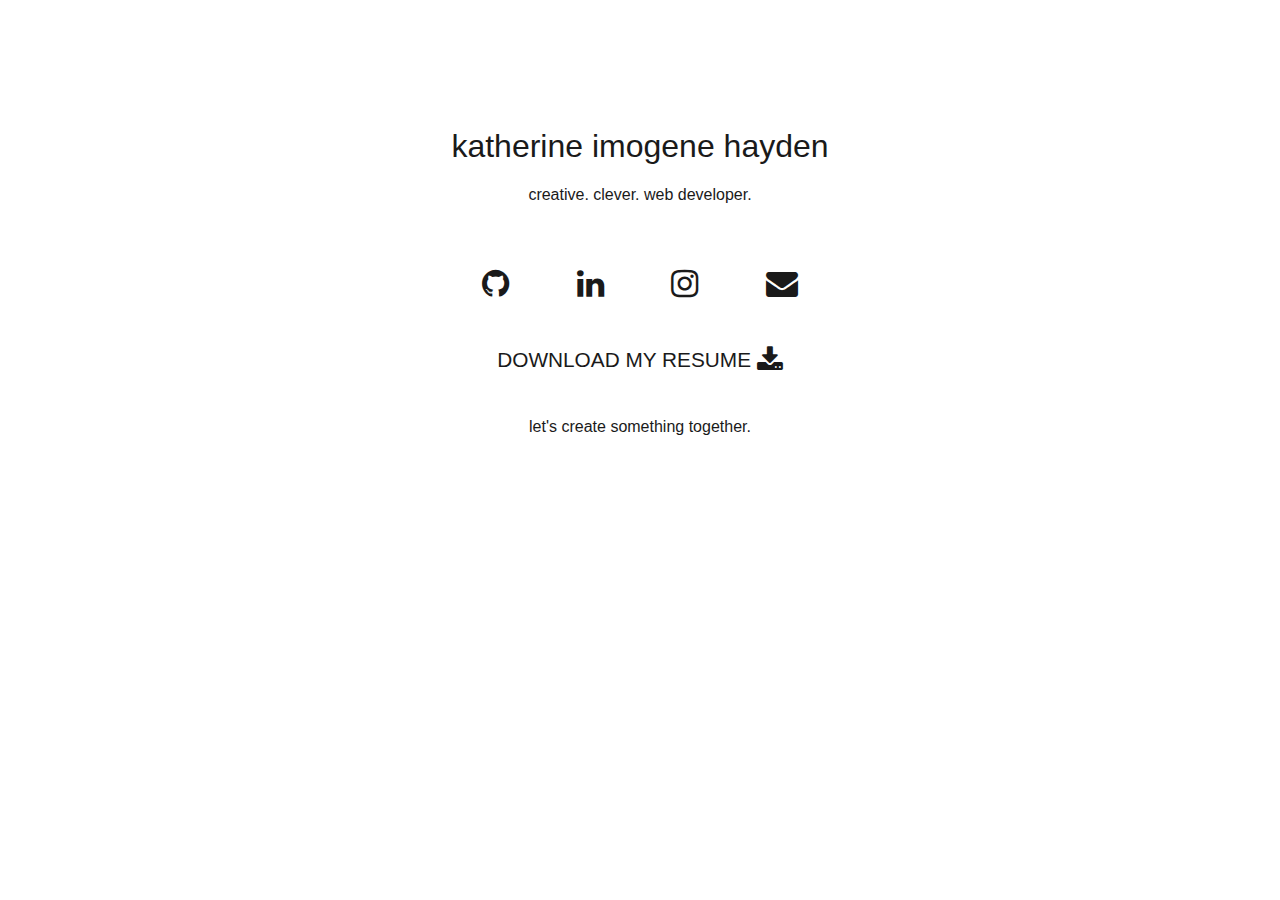
==== commit 0afa0b2a: "gut katherineimogene.com: removes old code samples, Fed work, Screamers, and includes contact detail" ====
--- a/index.html
+++ b/index.html
@@ -1,162 +1,46 @@
 <!doctype html>
 <html lang="en">
-<head>
+  <head>
     <meta charset="utf-8">
     <meta name="viewport" content="width=device-width, initial-scale=1.0">
     <meta name="description" content="katherine imogene hayden. creator. web developer. javascript junkie. ">
 
     <title>katherine imogene hayden</title>
 
-    <link rel="stylesheet" href="http://yui.yahooapis.com/pure/0.4.2/pure-min.css">
-    <link rel="stylesheet" href="pure-marketing.css">
     <link rel="stylesheet" href="kih.css">
 
     <link rel="stylesheet" href="http://netdna.bootstrapcdn.com/font-awesome/4.0.3/css/font-awesome.css">
 
-</head>
-<body>
+  </head>
+  <body>
 
+    <div class="content">
+      <div class="intro">
+        <h1>katherine imogene hayden</h1>
+        <p>
+          creative. clever. web developer.
+        </p>
+      </div>
+      <div class="connect">
+        <ul>
+          <li><a href="https://github.com/katherineimogene" target='_blank'><i i class='fa fa-github fa-2x'></i></a></li>
+          <li><a href="https://www.linkedin.com/in/katherineimogene" target='_blank'><i i class='fa fa-linkedin fa-2x'></i></a></li>
+          <li><a href="http://instagram.com/katherineimogene" target='_blank'><i i class='fa fa-instagram fa-2x'></i></a></li>
+          <li><a href="mailto:katherineimogene@gmail.com?subject=toujours gai"><i i class='fa fa-envelope fa-2x'></i></a></li>
+        </ul>
+      </div>
+      <div class="resume">
+        <a href="docs/katherine_imogene_hayden_resume.pdf">
+          <h2 class="uppercase">Download my resume <i class="fa fa-download fa-lg"></i></h2>
+        </a>
+      </div>
 
-    <div class="splash-container">
-        <div class="splash">
-            <h1 class="splash-head">katherine imogene hayden</h1>
-            <p class="splash-subhead">
-                creative. clever. web developer.
-            </p>
-            <ul>
-                <li><a href="https://github.com/katherineimogene" target='_blank'><i i class='fa fa-github fa-2x'></i></a></li>
-                <li><a href="https://www.linkedin.com/in/katherineimogene" target='_blank'><i i class='fa fa-linkedin fa-2x'></i></a></li>
-                <li><a href="http://katherineimogene.tumblr.com" target='_blank'><i i class='fa fa-tumblr fa-2x'></i></a></li>
-                <li><a href="http://instagram.com/katherineimogene" target='_blank'><i i class='fa fa-instagram fa-2x'></i></a></li>
-                <li><a href="https://www.facebook.com/katherine.hayden.528" target='_blank'><i i class='fa fa-facebook fa-2x'></i></a></li>
-                <li><a href="https://plus.google.com/+KatherineHayden0803" target='_blank'><i i class='fa fa-google-plus fa-2x'></i></a></li>
-                <li><a href="http://twitter.com/kihayden" target='_blank'><i i class='fa fa-twitter fa-2x'></i></a></li>
-                <li><a href="mailto:katherineimogene@gmail.com?subject=toujours gai"><i i class='fa fa-envelope fa-2x'></i></a></li>
-            </ul>
-        </div>
+      <div class="contact">
+        <a href="mailto:katherineimogene@gmail.com?subject=toujours gai">let's create something together.</a>
+      </div>
     </div>
 
-    <div class="content-wrapper">
-
-     <div class="content">
-        <h2 class="content-head is-center shift-up-24">explorations in JavaScript</h2>
-
-        <div class="pure-g">
-            <div class="l-box pure-u-1 pure-u-med-1-2 pure-u-lrg-1-4">
-                <a href="https://github.com/katherineimogene/BootMap"><h3 class="content-subhead js">BootMap</h3></a>
-                <p>Find Dev Bootcamp humans around the world</p>
-                <a href="https://github.com/katherineimogene/BootMap"><img  class="screenshot" src="img/american_boots.png" alt="BootMap screenshot"></a>
-
-            </div>
-            <div class="l-box pure-u-1 pure-u-med-1-2 pure-u-lrg-1-4">
-                <a href="https://github.com/katherineimogene/pokeangular"><h3 class="content-subhead js">Angular Pokedexx</h3></a>
-                <p>An enthusiastic foray into AngularJS</p>
-                <br>
-                <a href="https://github.com/katherineimogene/pokeangular"><img  class="screenshot" src="img/pokedexx.png" alt="pokedexx screenshot"></a>
-            </div>
-            <div class="l-box pure-u-1 pure-u-med-1-2 pure-u-lrg-1-4">
-                <a href="https://github.com/katherineimogene/mehitabel-racer"><h3 class="content-subhead js">Mehitabel Racer</h3></a>
-               <p>'Typeracer' in vanilla JavaScript</p><br>
-                <a href="https://github.com/katherineimogene/mehitabel-racer"><img class="screenshot" src="img/mehitabel.png" alt="typeracer screenshot"></a>
-           </div>
-           <div class="l-box pure-u-1 pure-u-med-1-2 pure-u-lrg-1-4">
-            <a href="https://github.com/katherineimogene/thats-a-nice-drag-n-drop"><h3 class="content-subhead js">That's a nice drag-n-drop</h3></a>
-            <p>
-               Exercise: implementing a drag and drop
-           </p>
-           <a href="https://github.com/katherineimogene/thats-a-nice-drag-n-drop"><img  class="screenshot" src="img/drag_drop_screenshot.png" alt="grocery list code"></a>
-       </div>
-   </div>
-</div>
-
-<div class="content ribbon">
-    <h2 class="content-head is-center shift-up-24">federal reserve board of governors</h2>
-
-    <div class="pure-g">
-        <div class="l-box pure-u-1 pure-u-med-1-2 pure-u-lrg-1-3">
-
-            <h3 class="content-subhead">
-                Project Manager
-            </h3>
-            <p>
-            Managed seven-person team through development of major web application to support Economist Recruiting for the entire Federal Reserve Board.
-            </p>
-            <a href="docs/economist_recruiting_system_documentation.pdf">Economist Recruiting System Documentation</a>
-        </div>
-        <div class="l-box pure-u-1 pure-u-med-1-2 pure-u-lrg-1-3">
-            <h3 class="content-subhead">
-                Rails Developer
-            </h3>
-            <p>
-                Developed web applications in Ruby on Rails to support internal operations of the Division of Research and Statistics.
-            </p>
-            <p><a href="docs/fed_sample_calls_for_papers.pdf">Sample Production Application: Calls for Papers</a></p>
-        </div>
-        <div class="l-box pure-u-1 pure-u-med-1-2 pure-u-lrg-1-3">
-            <h3 class="content-subhead">
-                Economic Research and Policy Support
-            </h3>
-            <p>Produced charts and memos for financial briefings to the Governors of the Federal Reserve System.</p>
-            <p>
-            Compiled and published datasheets and forecasts for Federal Open Market Committee meetings.
-            </p>
-        </div>
-
-    </div>
-</div>
-
-
-
-<div class="content">
-    <h2 class="content-head is-center shift-up-24">Screamers</h2>
-    <p class="screamer-text">These are figures of my imagination, and I love the freedom that this brings. Also monsters are funny. </p>
-
-    <div class="pure-g screamer-strip">
-        <div class="l-box pure-u-1 pure-u-med-1-2 pure-u-lrg-1-3">
-            <img class="showcase" src="img/fence_fairy.jpg">
-        </div>
-        <div class="l-box pure-u-1 pure-u-med-1-2 pure-u-lrg-1-3">
-            <img class="showcase" src="img/birds_eye_view.jpg">
-        </div>
-        <div class="l-box pure-u-1 pure-u-med-1-2 pure-u-lrg-1-3">
-            <img class="showcase" src="img/angler_fish.jpg">
-        </div>
-    </div>
-
-    <div class="pure-g screamer-strip">
-        <div class="l-box pure-u-1 pure-u-med-1-2 pure-u-lrg-1-6">
-            <img class="close-up" src="img/eye_closeup.jpg" alt="dragon eye closeup">
-        </div>
-        <div class="l-box pure-u-1 pure-u-med-1-2 pure-u-lrg-1-6">
-            <img class="close-up"  src="img/scale_closeup.jpg" alt="dragon scale closeup">
-        </div>
-        <div class="l-box pure-u-1 pure-u-med-1-2 pure-u-lrg-1-6">
-           <img class="close-up"  src="img/tail_closeup.jpg" alt="dragon tail closeup">
-       </div>
-       <div class="l-box pure-u-1 pure-u-med-1-2 pure-u-lrg-1-6">
-           <img class="close-up"  src="img/arm_closeup.jpg" alt="dragon arm closeup">
-       </div>
-       <div class="l-box pure-u-1 pure-u-med-1-2 pure-u-lrg-1-6">
-          <img class="close-up"  src="img/backside_closeup.jpg" alt="dragon backside closeup">
-      </div>
-      <div class="l-box pure-u-1 pure-u-med-1-2 pure-u-lrg-1-6">
-        <img class="close-up"  src="img/foot_closeup.jpg" alt="dragon foot closeup">
-    </div>
-</div>
-</div>
-
-<div class="content ribbon">
-    <a href="docs/katherine_imogene_hayden_resume.pdf"><h2 class="content-head is-center shift-up-24 resume">Download my awesome resume <i class="fa fa-download fa-lg"></i></h2></a>
-
-</div>
-
-<div class="footer l-box is-center">
-    <a class="footer" href="mailto:katherineimogene@gmail.com?subject=toujours gai">i'd love to hear from you.</a>
-</div>
-
-</div>
-
-</body>
+  </body>
 </html>
 
 
--- a/kih.css
+++ b/kih.css
@@ -1,3 +1,13 @@
+.content {
+  font-family: sans-serif;
+  font-weight: 100;
+  color: #1a1a1a;
+  text-align: center;
+}
+.intro{
+  margin: 8em 0 4em 0;
+}
+
 ul {
   padding-left: 0;
 }
@@ -8,85 +18,28 @@
   display: inline;
   padding-left: 5%;
 }
-h1.splash-head {
-  padding: 0;
+a {
+    color: #1a1a1a;
+    /*font-size: .9em;*/
+    text-decoration: none;
 }
 
-img.close-up{
-  margin-left: -10px;
-  max-width: 200px;
-}
-
-img.screenshot {
-  max-width: 280px;
-  margin-left: -10px;
-}
-
-img.showcase{
-  margin-left: -11px;
-  max-width: 410px;
-}
-
-.screamer-strip{
-  margin: -20px 0;
-}
-
-h2.shift-up-24 {
-  margin-top: 24px;
-}
-
-.content-head {
-  margin-bottom: 0;
-}
-
-.resume {
-  margin-bottom: 24px;
-}
-
-.screamer-text {
-  text-align: center;
-}
-
-p {
-    color: #7f8c8d;
-}
-
-a {
-    color: #2980b9;
-    font-size: .9em;
-    text-decoration: none;
+.fa-2x {
+  font-size: 2.5em;
 }
 
 a:hover {
   color: #e74c3c;
 }
-/*
-a:visited {
-  color: #2980b9;
-}
-*/
-.footer {
-    background: #16a085;
-    color: rgba(255, 255, 255, .8);
+
+h1,h2 {
+  font-weight: 100;
 }
 
-.ribbon {
-    background: #ecf0f1;
-    color: #aaa;
+h2.uppercase {
+  text-transform: uppercase;
+  font-weight: normal;
+  line-height: 4em;
+  font-size: 1.3em;
 }
 
-h3 {
-  font-size: 1.1em;
-}
-
-p.calls {
-  padding-top: 27px;
-}
-
-h2.resume:hover, h3.js:hover {
-  color: #e74c3c;
-}
-
-h3.js {
-  font-size: 1.17em;
-}
